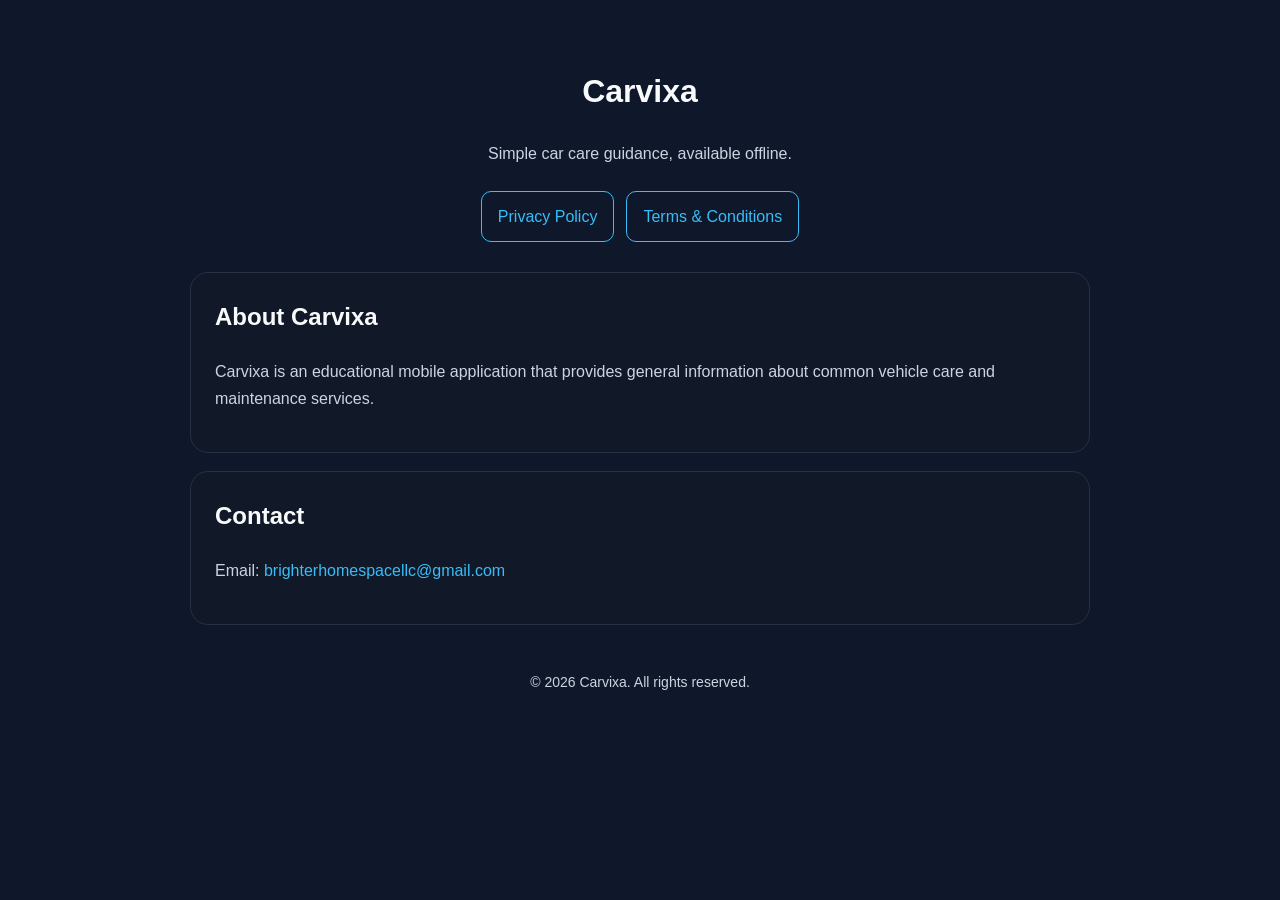
==== docs/index.html @ 253aebfb "d" ====
<!DOCTYPE html>
<html lang="en">
<head>
  <meta charset="UTF-8">
  <meta name="viewport" content="width=device-width, initial-scale=1.0">
  <title>Carvixa</title>
  <link rel="stylesheet" href="styles.css">
</head>
<body>
  <div class="container">
    <header>
      <h1>Carvixa</h1>
      <p class="tagline">Simple car care guidance, available offline.</p>
      <nav>
        <a class="button" href="privacy-policy.html">Privacy Policy</a>
        <a class="button" href="terms-conditions.html">Terms & Conditions</a>
      </nav>
    </header>

    <main>
      <section class="card">
        <h2>About Carvixa</h2>
        <p>
          Carvixa is an educational mobile application that provides general
          information about common vehicle care and maintenance services.
        </p>
      </section>

      <section class="card">
        <h2>Contact</h2>
        <p>
          Email:
          <a href="mailto:brighterhomespacellc@gmail.com">
            brighterhomespacellc@gmail.com
          </a>
        </p>
      </section>
    </main>

    <footer>© 2026 Carvixa. All rights reserved.</footer>
  </div>
</body>
</html>
---- docs/styles.css ----
:root {
  --bg: #0f172a;
  --card: #111827;
  --text: #f8fafc;
  --muted: #cbd5e1;
  --accent: #38bdf8;
  --border: #263244;
}

* { box-sizing: border-box; }

body {
  margin: 0;
  font-family: Arial, Helvetica, sans-serif;
  background: var(--bg);
  color: var(--text);
  line-height: 1.7;
}

.container {
  width: min(900px, calc(100% - 32px));
  margin: 0 auto;
}

header {
  padding: 64px 0 30px;
  text-align: center;
}

h1, h2 { margin-top: 0; }

.tagline, p { color: var(--muted); }

.card {
  background: var(--card);
  border: 1px solid var(--border);
  border-radius: 18px;
  padding: 24px;
  margin-bottom: 18px;
}

nav {
  display: flex;
  flex-wrap: wrap;
  gap: 12px;
  justify-content: center;
  margin-top: 24px;
}

a {
  color: var(--accent);
  text-decoration: none;
}

.button {
  display: inline-block;
  padding: 11px 16px;
  border: 1px solid var(--accent);
  border-radius: 10px;
}

footer {
  padding: 28px 0 48px;
  text-align: center;
  color: var(--muted);
  font-size: 14px;
}
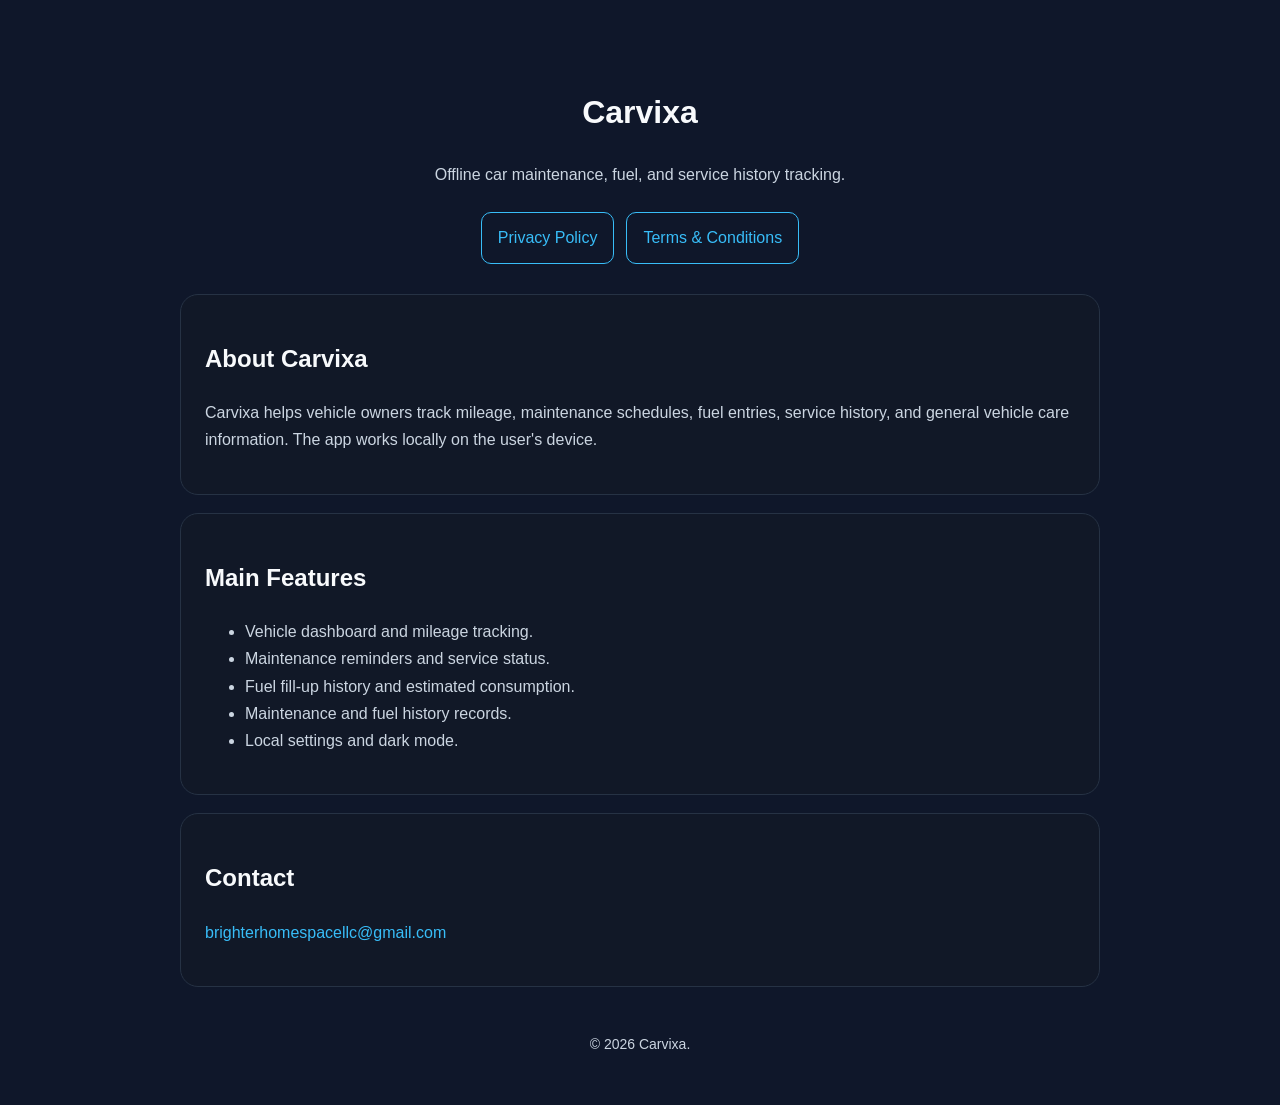
==== commit 6eef3937: "dsc" ====
--- a/docs/index.html
+++ b/docs/index.html
@@ -1,43 +1 @@
-<!DOCTYPE html>
-<html lang="en">
-<head>
-  <meta charset="UTF-8">
-  <meta name="viewport" content="width=device-width, initial-scale=1.0">
-  <title>Carvixa</title>
-  <link rel="stylesheet" href="styles.css">
-</head>
-<body>
-  <div class="container">
-    <header>
-      <h1>Carvixa</h1>
-      <p class="tagline">Simple car care guidance, available offline.</p>
-      <nav>
-        <a class="button" href="privacy-policy.html">Privacy Policy</a>
-        <a class="button" href="terms-conditions.html">Terms & Conditions</a>
-      </nav>
-    </header>
-
-    <main>
-      <section class="card">
-        <h2>About Carvixa</h2>
-        <p>
-          Carvixa is an educational mobile application that provides general
-          information about common vehicle care and maintenance services.
-        </p>
-      </section>
-
-      <section class="card">
-        <h2>Contact</h2>
-        <p>
-          Email:
-          <a href="mailto:brighterhomespacellc@gmail.com">
-            brighterhomespacellc@gmail.com
-          </a>
-        </p>
-      </section>
-    </main>
-
-    <footer>© 2026 Carvixa. All rights reserved.</footer>
-  </div>
-</body>
-</html>
+<!doctype html><html lang="en"><head><meta charset="utf-8"><meta name="viewport" content="width=device-width,initial-scale=1"><title>Carvixa</title><link rel="stylesheet" href="styles.css"></head><body><div class="container"><header><h1>Carvixa</h1><p>Offline car maintenance, fuel, and service history tracking.</p><nav><a class="button" href="privacy-policy.html">Privacy Policy</a><a class="button" href="terms-conditions.html">Terms & Conditions</a></nav></header><main><section class="card"><h2>About Carvixa</h2><p>Carvixa helps vehicle owners track mileage, maintenance schedules, fuel entries, service history, and general vehicle care information. The app works locally on the user's device.</p></section><section class="card"><h2>Main Features</h2><ul><li>Vehicle dashboard and mileage tracking.</li><li>Maintenance reminders and service status.</li><li>Fuel fill-up history and estimated consumption.</li><li>Maintenance and fuel history records.</li><li>Local settings and dark mode.</li></ul></section><section class="card"><h2>Contact</h2><p><a href="mailto:brighterhomespacellc@gmail.com">brighterhomespacellc@gmail.com</a></p></section></main><footer>© 2026 Carvixa.</footer></div></body></html>
--- a/docs/styles.css
+++ b/docs/styles.css
@@ -1,67 +1 @@
-:root {
-  --bg: #0f172a;
-  --card: #111827;
-  --text: #f8fafc;
-  --muted: #cbd5e1;
-  --accent: #38bdf8;
-  --border: #263244;
-}
-
-* { box-sizing: border-box; }
-
-body {
-  margin: 0;
-  font-family: Arial, Helvetica, sans-serif;
-  background: var(--bg);
-  color: var(--text);
-  line-height: 1.7;
-}
-
-.container {
-  width: min(900px, calc(100% - 32px));
-  margin: 0 auto;
-}
-
-header {
-  padding: 64px 0 30px;
-  text-align: center;
-}
-
-h1, h2 { margin-top: 0; }
-
-.tagline, p { color: var(--muted); }
-
-.card {
-  background: var(--card);
-  border: 1px solid var(--border);
-  border-radius: 18px;
-  padding: 24px;
-  margin-bottom: 18px;
-}
-
-nav {
-  display: flex;
-  flex-wrap: wrap;
-  gap: 12px;
-  justify-content: center;
-  margin-top: 24px;
-}
-
-a {
-  color: var(--accent);
-  text-decoration: none;
-}
-
-.button {
-  display: inline-block;
-  padding: 11px 16px;
-  border: 1px solid var(--accent);
-  border-radius: 10px;
-}
-
-footer {
-  padding: 28px 0 48px;
-  text-align: center;
-  color: var(--muted);
-  font-size: 14px;
-}
+body{margin:0;font-family:Arial,sans-serif;background:#0f172a;color:#f8fafc;line-height:1.7}.container{width:min(920px,calc(100% - 32px));margin:auto}header{text-align:center;padding:64px 0 30px}.card{background:#111827;border:1px solid #263244;border-radius:18px;padding:24px;margin-bottom:18px}p,li{color:#cbd5e1}nav{display:flex;gap:12px;justify-content:center;flex-wrap:wrap;margin-top:24px}a{color:#38bdf8;text-decoration:none}.button{padding:11px 16px;border:1px solid #38bdf8;border-radius:10px}footer{text-align:center;color:#cbd5e1;padding:28px 0 48px;font-size:14px}
